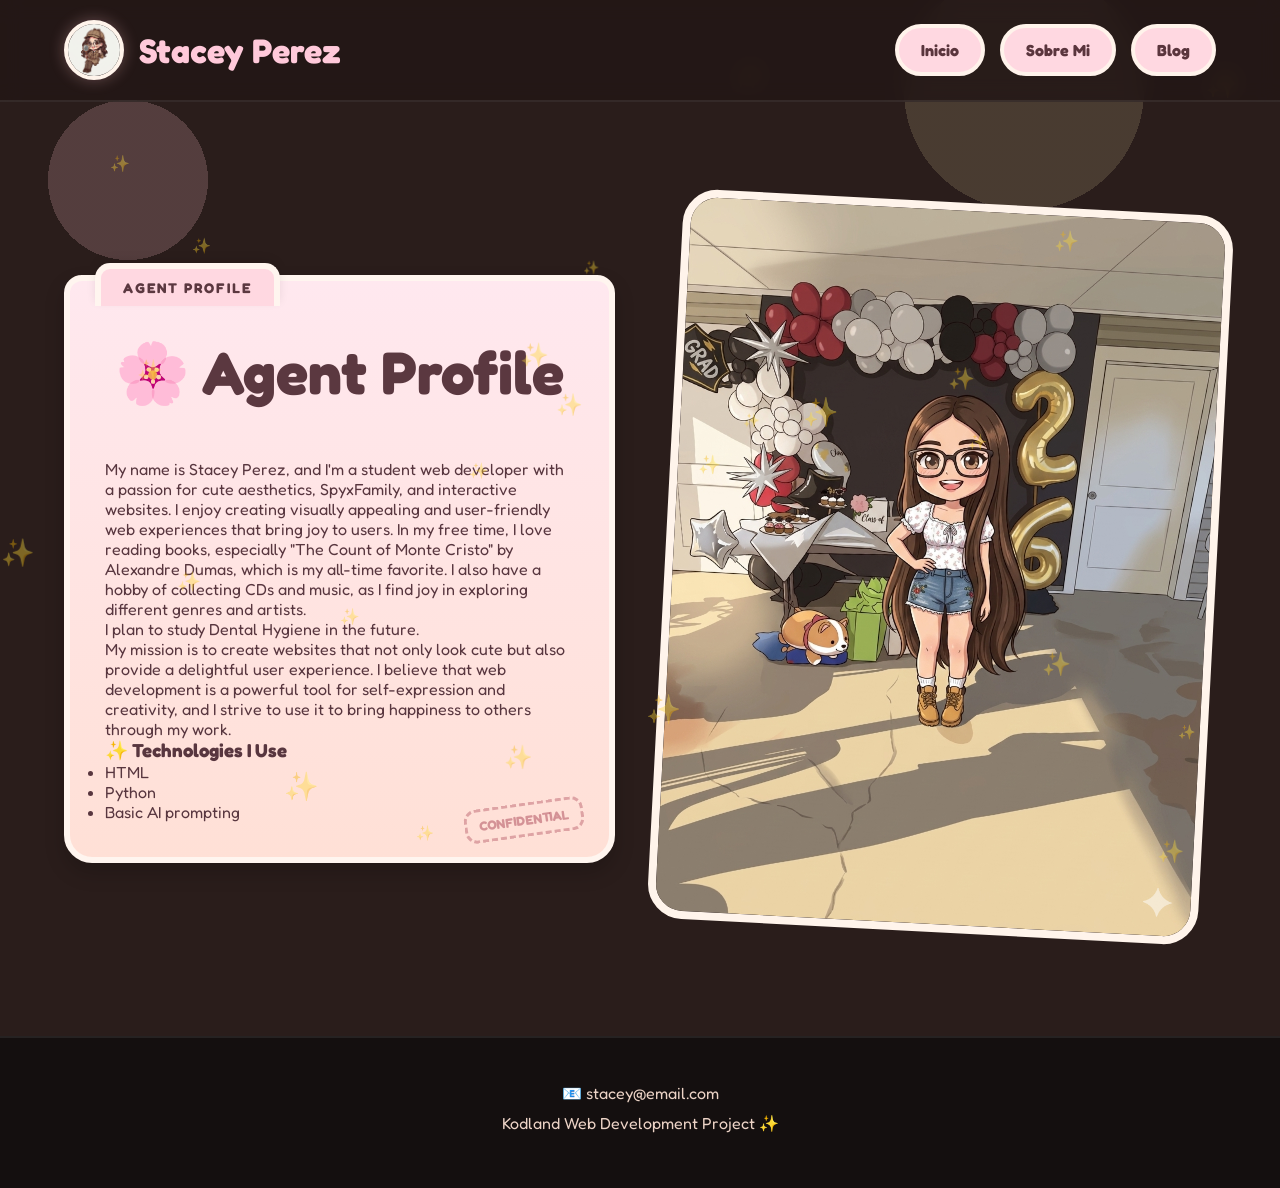
==== about.html @ d01a27fc "MI PORTFOLIO FILES" ====
<!DOCTYPE html>
<html lang="en">
<head>
  <meta charset="UTF-8">
  <meta name="viewport" content="width=device-width, initial-scale=1.0">

  <title>About Me</title>

  <link rel="stylesheet" href="style.css">
</head>

<body>

<header>

  <nav>

    <div class="logo">

  <img
    src="chibi logo.png"
    alt="Stacey Perez Logo"
  >

  <h1>Stacey Perez</h1>

</div>

    <div class="menu">
      <a href="index.html">Inicio</a>
      <a href="about.html">Sobre Mi</a>
      <a href="blog.html">Blog</a>
    </div>

  </nav>

</header>

<section class="about-page">

  <div class="about-text">

    <h2>🌸 Agent Profile</h2>

    <p>
      My name is Stacey Perez, and I'm a student web developer with a passion for cute aesthetics, SpyxFamily, and interactive websites. I enjoy creating visually appealing and user-friendly web experiences that bring joy to users. In my free time, I love reading books, especially "The Count of Monte Cristo" by Alexandre Dumas, which is my all-time favorite. I also have a hobby of collecting CDs and music, as I find joy in exploring different genres and artists.
    </p>

    <p>
      I plan to study Dental Hygiene in the future.
    </p>

    <p>
      My mission is to create websites that not only look cute but also provide a delightful user experience. I believe that web development is a powerful tool for self-expression and creativity, and I strive to use it to bring happiness to others through my work.
    </p>

    <h3>✨ Technologies I Use</h3>

    <ul>
      <li>HTML</li>
      <li>Python</li>
      <li>Basic AI prompting</li>
    </ul>

  </div>

  <div class="about-image">

    <img
      src="chibi about me.png"
      alt="Stacey Perez"
    >

  </div>

</section>

<footer>

  <p>📧 stacey@email.com</p>

  <p>
    Kodland Web Development Project ✨
  </p>

</footer>

<script src="script.js"></script>

</body>
</html>
---- style.css ----
@import url('https://fonts.googleapis.com/css2?family=Fredoka:wght@400;500;700&display=swap');

*{
  margin:0;
  padding:0;
  box-sizing:border-box;
}

body{
  font-family:'Fredoka',sans-serif;
  background:#2a1d1b;
  color:#fff4eb;
  overflow-x:hidden;
}

/* background */

body::before{
  content:"";
  position:fixed;
  inset:0;

  background:
    radial-gradient(circle at 10% 20%, rgba(255,192,203,.2) 0 80px, transparent 80px),
    radial-gradient(circle at 80% 10%, rgba(255,238,180,.15) 0 120px, transparent 120px),
    radial-gradient(circle at 70% 70%, rgba(255,210,220,.15) 0 90px, transparent 90px);

  z-index:-2;
}

/* navbar */

.logo{
  display:flex;
  align-items:center;
  gap:15px;
}

.logo img{
  width:60px;
  height:60px;

  object-fit:cover;

  border-radius:50%;

  border:4px solid #fff4eb;

  background:#ffd8e1;

  box-shadow:0 0 15px rgba(255,192,203,.3);
}

header{
  position:sticky;
  top:0;
  z-index:999;

  background:rgba(35,23,22,.85);
  backdrop-filter:blur(10px);

  border-bottom:2px solid rgba(255,255,255,.08);

  padding:20px 5%;
}

nav{
  display:flex;
  justify-content:space-between;
  align-items:center;
}

nav h1{
  font-size:34px;
  color:#ffc9da;
}

.menu{
  display:flex;
  gap:15px;
}

.menu a{
  text-decoration:none;

  background:#ffd8e1;
  color:#5a353d;

  padding:12px 22px;

  border-radius:999px;

  border:4px solid #fff3eb;

  font-weight:bold;

  transition:.3s;
}

.menu a:hover{
  transform:translateY(-4px) rotate(-2deg);
}

/* hero */

.hero{
  width:90%;
  max-width:1350px;

  margin:auto;
  min-height:100vh;

  display:grid;
  grid-template-columns:repeat(auto-fit,minmax(320px,1fr));

  align-items:center;
  gap:60px;

  padding:80px 0;
}

.hero-text h2{
  font-size:85px;
  line-height:.9;

  color:#ffd5e0;

  margin-bottom:25px;
}

.hero-text p{
  font-size:19px;
  line-height:1.8;

  color:#f7ddd1;

  margin-bottom:30px;
}

.button{
  display:inline-block;

  background:#ffc7d7;
  color:#5b3840;

  padding:16px 30px;

  border-radius:999px;

  border:5px solid #fff4eb;

  text-decoration:none;

  font-weight:bold;

  transition:.3s;
}

.button:hover{
  transform:scale(1.08);
}

/* image */

.hero-image{
  position:relative;
}

.hero-image::before{
  content:"";

  position:absolute;
  inset:-18px;

  background:#ffe5ec;

  border-radius:40px;

  transform:rotate(-5deg);

  z-index:-1;
}

.hero-image img{
  width:100%;

  border-radius:35px;

  border:8px solid #fff4eb;

  transform:rotate(2deg);

  box-shadow:0 0 30px rgba(255,192,203,.2);
}

/* sections */

.projects,
.blog-page,
.about-page{
  width:90%;
  max-width:1350px;

  margin:auto;
  padding:100px 0;
}

.projects h2,
.blog-page h2,
.about-text h2{
  text-align:center;
  font-size:60px;
  margin-bottom:50px;
}

/* individual colors */
.projects h2{
  color:#ffc9da;
}

.blog-page h2{
  color:#ffc9da;
}

.about-text h2{
  color:#5b3840;
}

/* grids */

.project-grid,
.blog-grid{
  display:grid;
  grid-template-columns:repeat(auto-fit,minmax(280px,1fr));
  gap:35px;
}

/* cards */
.card,
.blog-card{
  position:relative;

  background:linear-gradient(#ffe8ef,#ffe0d6);

  color:#58363f;

  padding:45px 30px 30px;

  border-radius:18px 18px 28px 28px;

  border:6px solid #fff5ef;

  box-shadow:0 10px 20px rgba(0,0,0,.18);

  transition:.3s;

  overflow:visible;
}

.about-text{
  position:relative;

  background:linear-gradient(#ffe8ef,#ffe0d6);

  color:#58363f;

  padding:55px 35px 35px;

  border-radius:18px 18px 28px 28px;

  border:6px solid #fff5ef;

  box-shadow:0 10px 20px rgba(0,0,0,.18);

  transition:.3s;

  overflow:visible;
}

/* folder tab */
.about-text::before{
  content:"AGENT PROFILE";

  position:absolute;

  top:-18px;
  left:25px;

  background:#ffd8e1;

  color:#5b3840;

  padding:10px 22px;

  border-radius:15px 15px 0 0;

  border:6px solid #fff5ef;
  border-bottom:none;

  font-size:14px;
  font-weight:bold;
  letter-spacing:2px;

  box-shadow:0 -4px 10px rgba(0,0,0,.08);
}

/* hover */
.about-text:hover{
  transform:translateY(-10px) rotate(-1deg);
}

/* stamp */
.about-text::after{
  content:"CONFIDENTIAL";

  position:absolute;

  bottom:20px;
  right:25px;

  font-size:13px;
  font-weight:bold;

  color:rgba(160,50,70,.45);

  border:3px dashed rgba(160,50,70,.35);

  padding:6px 12px;

  border-radius:12px;

  transform:rotate(-8deg);
}

/* folder tab */

.card::before,
.blog-card::before{
  content:"CLASSIFIED";

  position:absolute;

  top:-18px;
  left:25px;

  background:#ffd8e1;

  color:#5b3840;

  padding:10px 22px;

  border-radius:15px 15px 0 0;

  border:6px solid #fff5ef;
  border-bottom:none;

  font-size:14px;
  font-weight:bold;
  letter-spacing:2px;

  box-shadow:0 -4px 10px rgba(0,0,0,.08);
}

/* hover */

.card:hover,
.blog-card:hover,
.about-text:hover{
  transform:translateY(-10px) rotate(-1deg);
}

/* optional stamp */

.card::after{
  content:"TOP SECRET";

  position:absolute;

  bottom:18px;
  right:20px;

  font-size:13px;
  font-weight:bold;

  color:rgba(160,50,70,.45);

  border:3px dashed rgba(160,50,70,.35);

  padding:6px 12px;

  border-radius:12px;

  transform:rotate(-8deg);
}

.status{
  display:inline-block;

  margin:10px 0 15px;

  padding:6px 12px;

  font-size:12px;
  letter-spacing:2px;
  font-weight:bold;

  color:#5b3840;

  background:#ffd8e1;

  border:3px dashed rgba(160,50,70,.35);

  border-radius:12px;

  transform:rotate(-2deg);
}

/* about */

.about-page{
  display:grid;
  grid-template-columns:repeat(auto-fit,minmax(320px,1fr));
  gap:50px;
  align-items:center;
}

.about-image img{
  width:100%;

  border-radius:35px;

  border:8px solid #fff4eb;

  transform:rotate(3deg);
}

/* footer */

footer{
  background:#140f0f;

  text-align:center;

  padding:45px 5%;

  border-top:2px solid rgba(255,255,255,.08);
}

footer p{
  color:#ecd3c6;
  margin-bottom:10px;
}

.typing::after{
  content:"|";
  margin-left:5px;
  animation:blink 0.8s infinite;
  color:#5b3840;
  font-weight:bold;
}

@keyframes blink{
  0%,50%{opacity:1;}
  51%,100%{opacity:0;}
}

/* mobile */

@media(max-width:768px){

  nav{
    flex-direction:column;
    gap:20px;
  }

  .menu{
    flex-wrap:wrap;
    justify-content:center;
  }

  .hero-text h2{
    font-size:58px;
  }

}
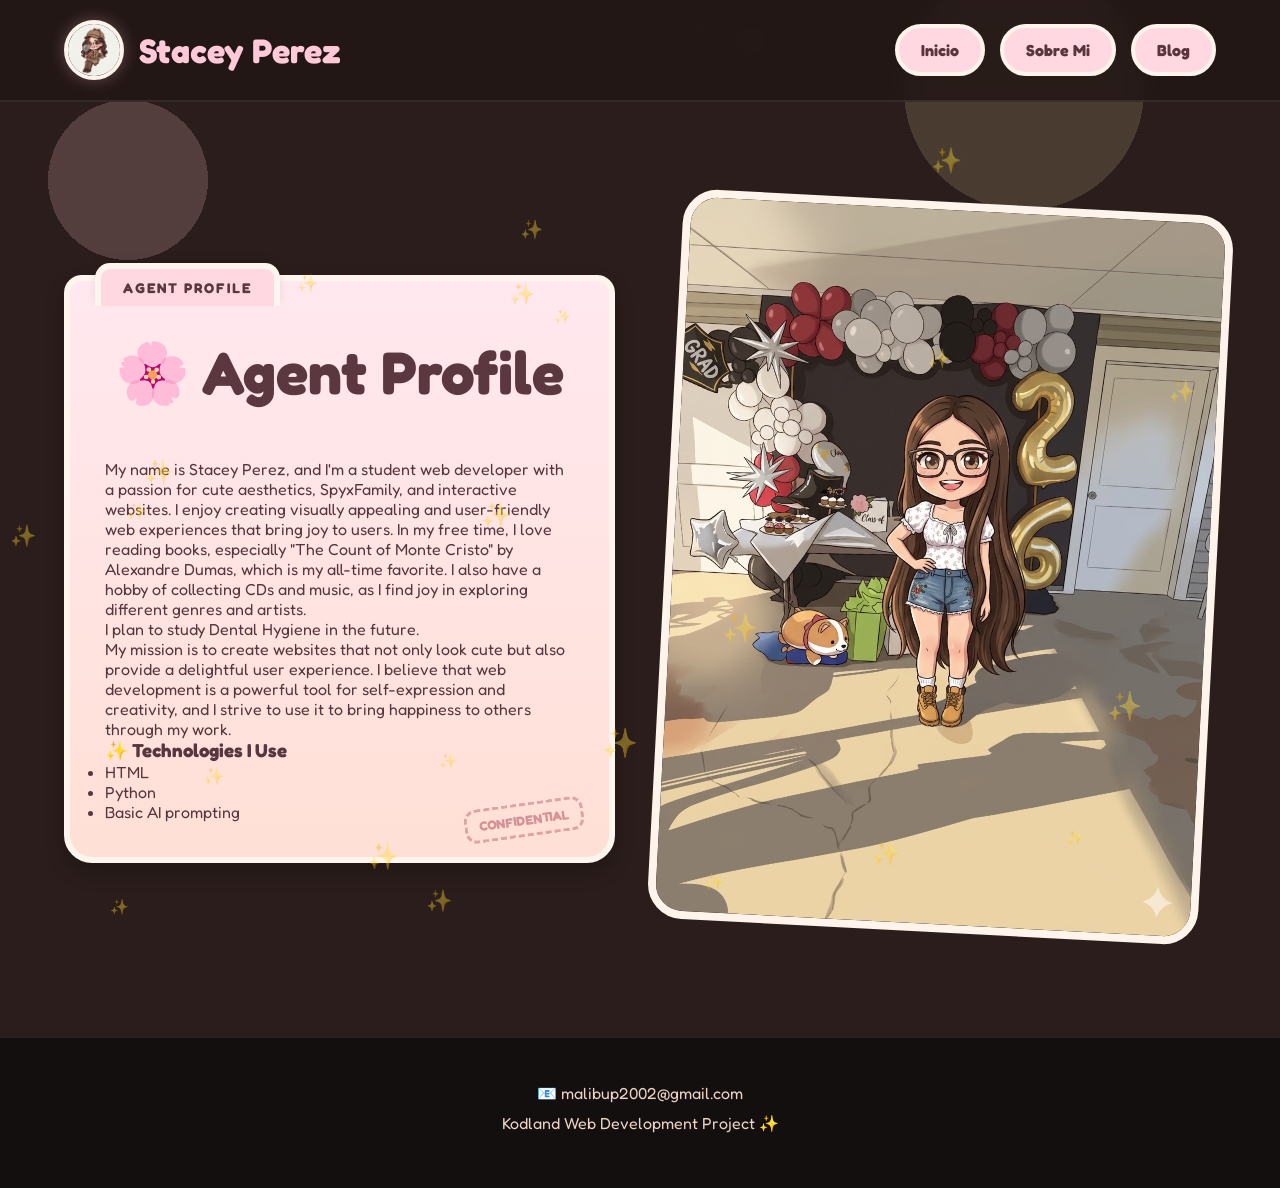
==== commit f416dcba: "Fix email address and maintain HTML structure Updated email address in the footer and ensured proper" ====
--- a/about.html
+++ b/about.html
@@ -77,7 +77,7 @@
 
 <footer>
 
-  <p>📧 stacey@email.com</p>
+  <p>📧 malibup2002@gmail.com</p>
 
   <p>
     Kodland Web Development Project ✨
@@ -88,4 +88,4 @@
 <script src="script.js"></script>
 
 </body>
-</html>+</html>
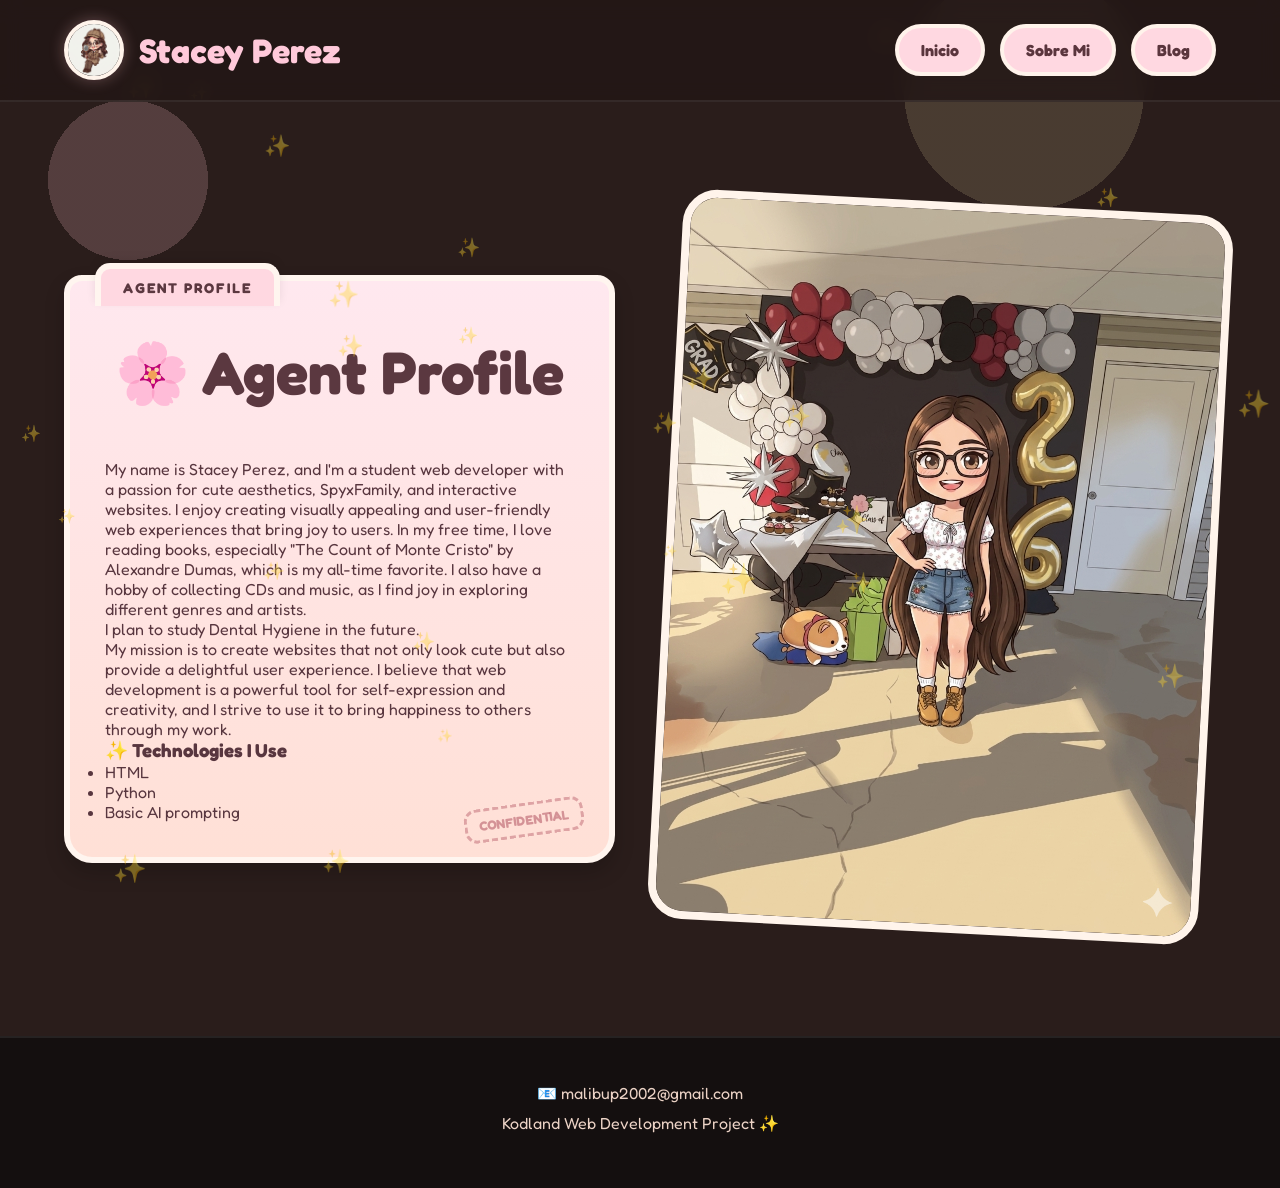
==== commit 05594857: "new about.html" ====
--- a/about.html
+++ b/about.html
@@ -15,24 +15,28 @@
 
   <nav>
 
-    <div class="logo">
+  <div class="logo">
 
-  <img
-    src="chibi logo.png"
-    alt="Stacey Perez Logo"
-  >
+    <img
+      src="chibi logo.png"
+      alt="Stacey Perez Logo"
+    >
 
-  <h1>Stacey Perez</h1>
+    <h1>Stacey Perez</h1>
 
-</div>
+  </div>
 
-    <div class="menu">
-      <a href="index.html">Inicio</a>
-      <a href="about.html">Sobre Mi</a>
-      <a href="blog.html">Blog</a>
-    </div>
+  <div class="burger-menu" id="hamburger">
+    <span></span>
+  </div>
 
-  </nav>
+  <div class="menu" id="menu">
+    <a href="index.html">Inicio</a>
+    <a href="about.html">Sobre Mi</a>
+    <a href="blog.html">Blog</a>
+  </div>
+
+</nav>
 
 </header>
 
